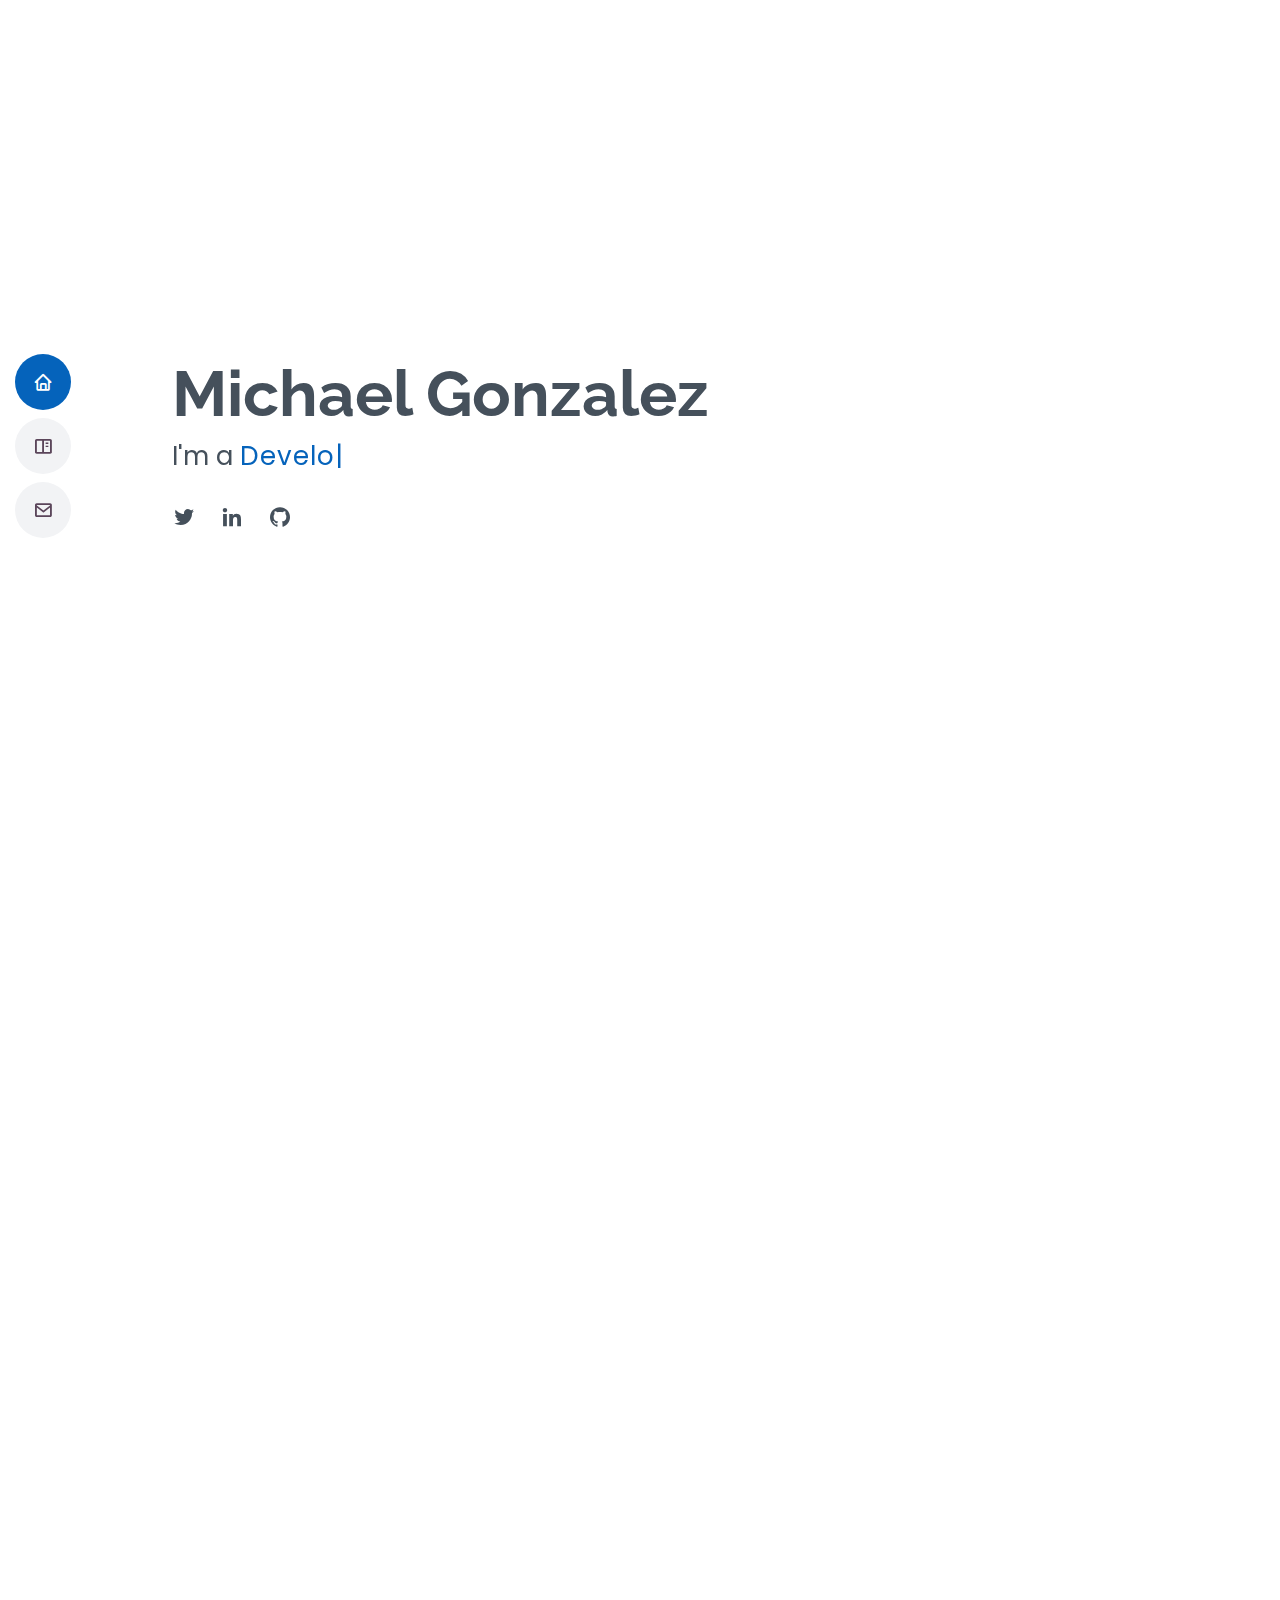
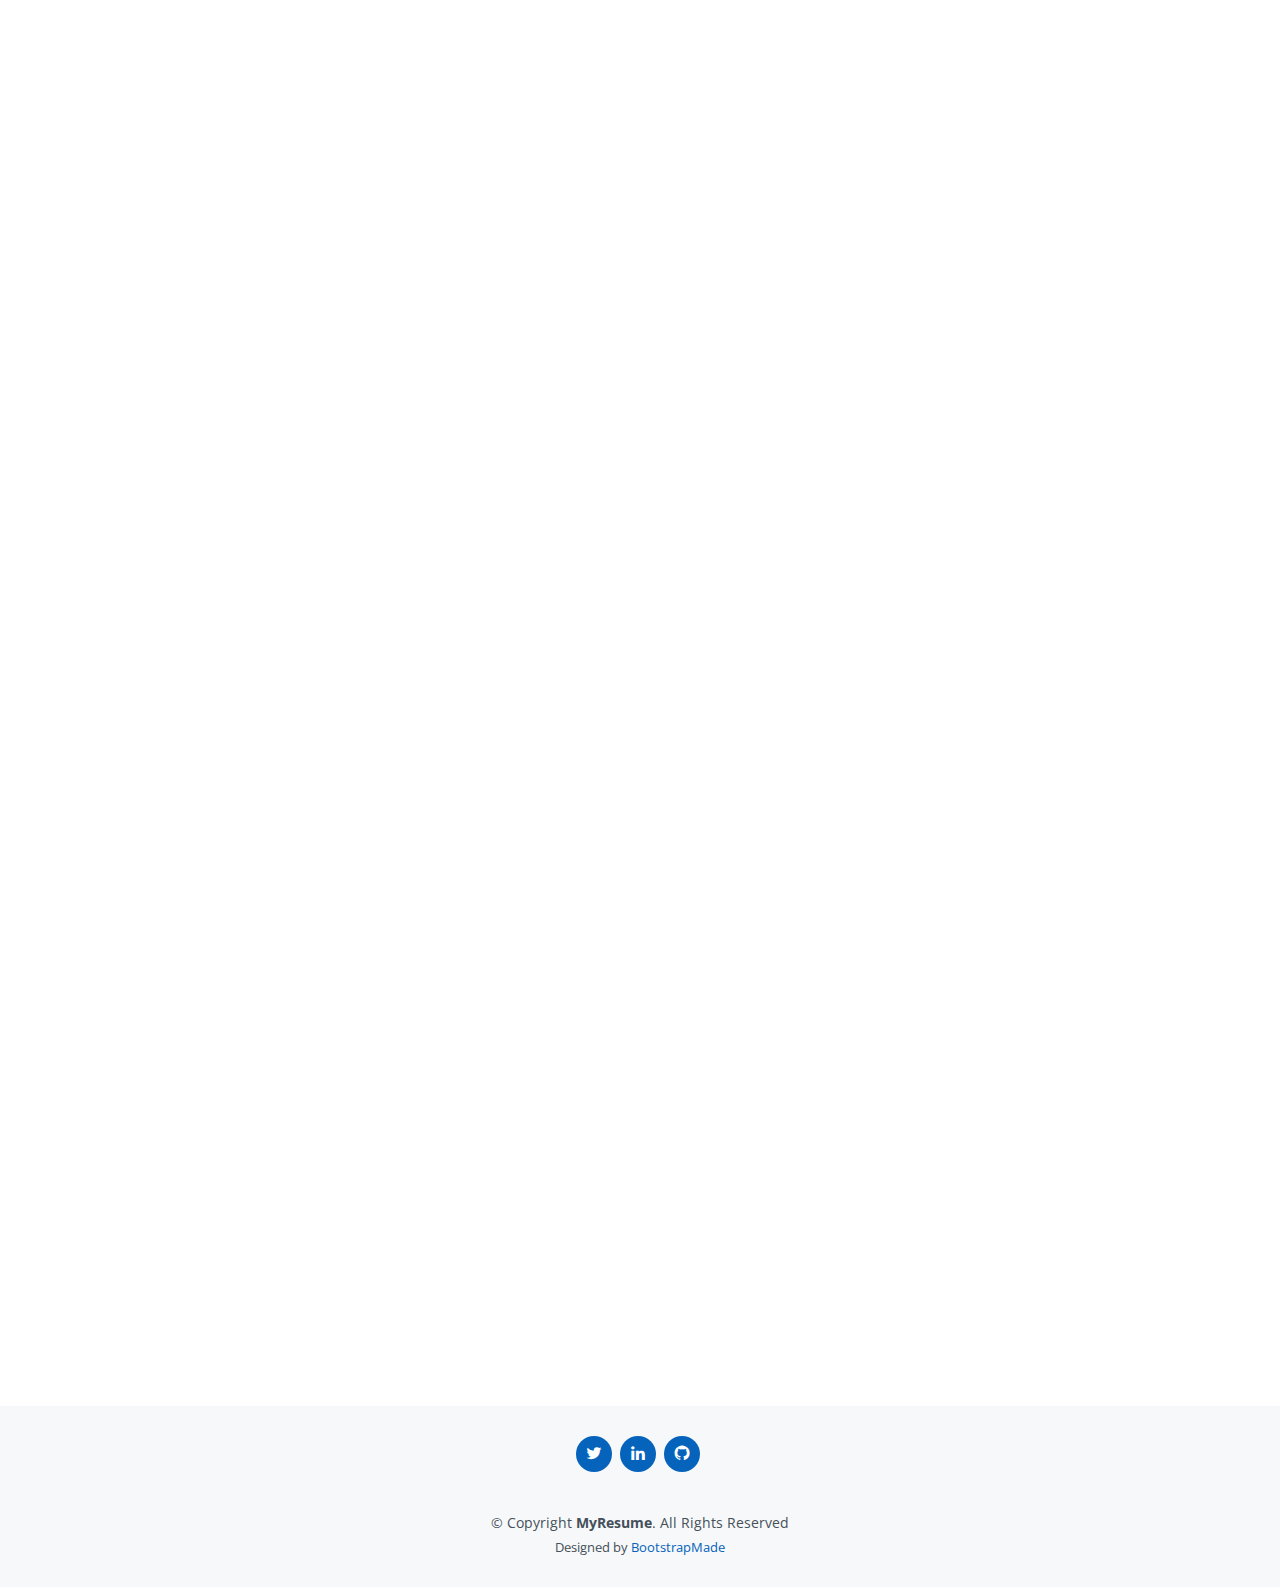
==== index.html @ fd1f39ec "init" ====
<!DOCTYPE html>
<html lang="en">

<head>
  <meta charset="utf-8">
  <meta content="width=device-width, initial-scale=1.0" name="viewport">

  <title>MyResume Bootstrap Template - Index</title>
  <meta content="" name="description">
  <meta content="" name="keywords">

  <!-- Favicons -->
  <link href="assets/img/favicon.png" rel="icon">
  <link href="assets/img/apple-touch-icon.png" rel="apple-touch-icon">

  <!-- Google Fonts -->
  <link href="https://fonts.googleapis.com/css?family=Open+Sans:300,300i,400,400i,600,600i,700,700i|Raleway:300,300i,400,400i,500,500i,600,600i,700,700i|Poppins:300,300i,400,400i,500,500i,600,600i,700,700i" rel="stylesheet">

  <!-- Vendor CSS Files -->
  <link href="assets/vendor/aos/aos.css" rel="stylesheet">
  <link href="assets/vendor/bootstrap/css/bootstrap.min.css" rel="stylesheet">
  <link href="assets/vendor/bootstrap-icons/bootstrap-icons.css" rel="stylesheet">
  <link href="assets/vendor/boxicons/css/boxicons.min.css" rel="stylesheet">
  <link href="assets/vendor/glightbox/css/glightbox.min.css" rel="stylesheet">
  <link href="assets/vendor/swiper/swiper-bundle.min.css" rel="stylesheet">

  <!-- Template Main CSS File -->
  <link href="assets/css/style.css" rel="stylesheet">


</head>

<body>

  <!-- ======= Mobile nav toggle button ======= -->
  <!-- <button type="button" class="mobile-nav-toggle d-xl-none"><i class="bi bi-list mobile-nav-toggle"></i></button> -->
  <i class="bi bi-list mobile-nav-toggle d-xl-none"></i>
  <!-- ======= Header ======= -->
  <header id="header" class="d-flex flex-column justify-content-center">

    <nav id="navbar" class="navbar nav-menu">
      <ul>
        <li><a href="#hero" class="nav-link scrollto active"><i class="bx bx-home"></i> <span>Home</span></a></li>
        <li><a href="#portfolio" class="nav-link scrollto"><i class="bx bx-book-content"></i> <span>Portfolio</span></a></li>
        <li><a href="#contact" class="nav-link scrollto"><i class="bx bx-envelope"></i> <span>Contact</span></a></li>
      </ul>
    </nav><!-- .nav-menu -->

  </header><!-- End Header -->

  <!-- ======= Hero Section ======= -->
  <section id="hero" class="d-flex flex-column justify-content-center">
    <div class="container" data-aos="zoom-in" data-aos-delay="100">
      <h1>Michael Gonzalez</h1>
      <p>I'm a <span class="typed" data-typed-items="Developer, Freelancer, Blockchain Developer"></span></p>
      <div class="social-links">
        <a href="#" class="twitter"><i class="bx bxl-twitter"></i></a>
        <a href="https://www.linkedin.com/in/michael-gonzalez-a85b90214/" class="linkedin"><i class="bx bxl-linkedin"></i></a>
        <a href="https://github.com/MichaelGonzalezDev" class="github"><i class="bx bxl-github"></i></a>
      </div>
    </div>
  </section><!-- End Hero -->

  <main id="main">



    <!-- ======= Skills Section ======= -->
    <section id="skills" class="skills section-bg">
      <div class="container" data-aos="fade-up">

        <div class="section-title">
          <h2>Skills</h2>
         
            <p class="fst-italic">
              Hello i'm Michael a student of nucamp coding bootcamp. I am a jack of all trades and have front end and back end developer skills. I'm passionate about what I do and show pride in my work. I would love to be your next developer.  
            </p>

        </div>

        <div class="row skills-content">
          
          <div class="col-lg-6">
            

            <div class="progress">
              <span class="skill">HTML</span>
              <div class="progress-bar-wrap">
                <div class="progress-bar" role="progressbar" aria-valuenow="100" aria-valuemin="0" aria-valuemax="100"></div>
              </div>
            </div>

            <div class="progress">
              <span class="skill">CSS</span>
              <ul>
                <li>Bootstrap, jQuery</li>
       
              </ul>
              <div class="progress-bar-wrap">
                <div class="progress-bar" role="progressbar" aria-valuenow="90" aria-valuemin="0" aria-valuemax="100"></div>
              </div>
            </div>

            <div class="progress">
              <span class="skill">JavaScript</span>
              <ul>
                <li>React</li>
              </ul>
              <div class="progress-bar-wrap">
                <div class="progress-bar" role="progressbar" aria-valuenow="75" aria-valuemin="0" aria-valuemax="100"></div>
              </div>
            </div>

          </div>

          <div class="col-lg-6">

            <div class="progress">
              <span class="skill">React</span>
              <div class="progress-bar-wrap">
                <div class="progress-bar" role="progressbar" aria-valuenow="80" aria-valuemin="0" aria-valuemax="100"></div>
              </div>
            </div>

            <div class="progress">
              <span class="skill">Node Js</span>
              <div class="progress-bar-wrap">
                <div class="progress-bar" role="progressbar" aria-valuenow="90" aria-valuemin="0" aria-valuemax="100"></div>
              </div>
            </div>

            <div class="progress">
              <span class="skill">Others</span>
              <ul>
                <li>VS Code, NPM, Github</li>>
              </ul>
              <div class="progress-bar-wrap">
                <div class="progress-bar" role="progressbar" aria-valuenow="55" aria-valuemin="0" aria-valuemax="100"></div>
              </div>
            </div>

          </div>

        </div>

      </div>
    </section><!-- End Skills Section -->


    <!-- ======= Portfolio Section ======= -->
    <section id="portfolio" class="portfolio section-bg">
      <div class="container" data-aos="fade-up">

        <div class="section-title">
          <h2>Portfolio</h2>
        </div>

        <div class="row">
          <div class="col-lg-12 d-flex justify-content-center" data-aos="fade-up" data-aos-delay="100">
            <ul id="portfolio-flters">
              <li data-filter="*" class="filter-active">All</li>
              <li data-filter=".filter-app">App</li>
              <li data-filter=".filter-web">Website</li>
            </ul>
          </div>
        </div>

        <div class="row portfolio-container" data-aos="fade-up" data-aos-delay="200">

          <div class="col-lg-4 col-md-6 portfolio-item filter-app">
            <div class="portfolio-wrap">
              <img src="assets/img/portfolio/portfolio-1.jpg" class="img-fluid" alt="">
              <div class="portfolio-info">
                <h4>App 1</h4>
                <p>App </p>
                <div class="portfolio-links">
                  <a href="assets/img/portfolio/portfolio-1.jpg" data-gallery="portfolioGallery" class="portfolio-lightbox" title="App 1"><i class="bx bx-plus"></i></a>
                  <a href="portfolio-details.html" class="portfolio-details-lightbox" data-glightbox="type: external" title="Portfolio Details"><i class="bx bx-link"></i></a>
                </div>
              </div>
            </div>
          </div>

          <div class="col-lg-4 col-md-6 portfolio-item filter-web">
            <div class="portfolio-wrap">
              <img src="/1-HTML-CSS-JavaScript/nucamp/drum kit/Capture.JPG" class="img-fluid" alt="">
              <div class="portfolio-info">
                <h4>Drum Kit</h4>
                <p>Website</p>
                <div class="portfolio-links">
                  <a href="/1-HTML-CSS-JavaScript/nucamp/drum kit/Capture.JPG" data-gallery="portfolioGallery" class="portfolio-lightbox" title="Drumkit"><i class="bx bx-plus"></i></a>
                  <a href="portfolio-details.html" class="portfolio-details-lightbox" data-glightbox="type: external" title="Portfolio Details"><i class="bx bx-link"></i></a>
                </div>
              </div>
            </div>
          </div>

          <div class="col-lg-4 col-md-6 portfolio-item filter-app">
            <div class="portfolio-wrap">
              <img src="assets/img/portfolio/portfolio-3.jpg" class="img-fluid" alt="">
              <div class="portfolio-info">
                <h4>App 2</h4>
                <p>App</p>
                <div class="portfolio-links">
                  <a href="assets/img/portfolio/portfolio-3.jpg" data-gallery="portfolioGallery" class="portfolio-lightbox" title="App 2"><i class="bx bx-plus"></i></a>
                  <a href="portfolio-details.html" class="portfolio-details-lightbox" data-glightbox="type: external" title="Portfolio Details"><i class="bx bx-link"></i></a>
                </div>
              </div>
            </div>
          </div>


          <div class="col-lg-4 col-md-6 portfolio-item filter-web">
            <div class="portfolio-wrap">
              <img src="assets/img/portfolio/portfolio-5.jpg" class="img-fluid" alt="">
              <div class="portfolio-info">
                <h4>Web 2</h4>
                <p>Web</p>
                <div class="portfolio-links">
                  <a href="assets/img/portfolio/portfolio-5.jpg" data-gallery="portfolioGallery" class="portfolio-lightbox" title="Web 2"><i class="bx bx-plus"></i></a>
                  <a href="portfolio-details.html" class="portfolio-details-lightbox" data-glightbox="type: external" title="Portfolio Details"><i class="bx bx-link"></i></a>
                </div>
              </div>
            </div>
          </div>

          <div class="col-lg-4 col-md-6 portfolio-item filter-app">
            <div class="portfolio-wrap">
              <img src="assets/img/portfolio/portfolio-6.jpg" class="img-fluid" alt="">
              <div class="portfolio-info">
                <h4>App 3</h4>
                <p>App</p>
                <div class="portfolio-links">
                  <a href="assets/img/portfolio/portfolio-6.jpg" data-gallery="portfolioGallery" class="portfolio-lightbox" title="App 3"><i class="bx bx-plus"></i></a>
                  <a href="portfolio-details.html" class="portfolio-details-lightbox" data-glightbox="type: external" title="Portfolio Details"><i class="bx bx-link"></i></a>
                </div>
              </div>
            </div>
          </div>

         

         

          <div class="col-lg-4 col-md-6 portfolio-item filter-web">
            <div class="portfolio-wrap">
              <img src="assets/img/portfolio/portfolio-9.jpg" class="img-fluid" alt="">
              <div class="portfolio-info">
                <h4>Web 3</h4>
                <p>Web</p>
                <div class="portfolio-links">
                  <a href="assets/img/portfolio/portfolio-9.jpg" data-gallery="portfolioGallery" class="portfolio-lightbox" title="Web 3"><i class="bx bx-plus"></i></a>
                  <a href="portfolio-details.html" class="portfolio-details-lightbox" data-glightbox="type: external" title="Portfolio Details"><i class="bx bx-link"></i></a>
                </div>
              </div>
            </div>
          </div>

        </div>

      </div>
    </section><!-- End Portfolio Section -->

   
  

    <!-- ======= Contact Section ======= -->
    <section id="contact" class="contact">
      <div class="container" data-aos="fade-up">

        <div class="section-title">
          <h2>Contact</h2>
        </div>

        <div class="row mt-1">

          <div class="col-lg-4">
            <div class="info">
              <div class="address">
                <i class="bi bi-geo-alt"></i>
                <h4>Location:</h4>
                <p>Las Vegas, Nevada</p>
              </div>

              <div class="email">
                <i class="bi bi-envelope"></i>
                <h4>Email:</h4>
                <p>michaelg0802@gmail.com.com</p>
              </div>


            </div>

          </div>

          <div class="col-lg-8 mt-5 mt-lg-0">

            <form action="forms/contact.php" method="post" role="form" class="php-email-form">
              <div class="row">
                <div class="col-md-6 form-group">
                  <input type="text" name="name" class="form-control" id="name" placeholder="Your Name" required>
                </div>
                <div class="col-md-6 form-group mt-3 mt-md-0">
                  <input type="email" class="form-control" name="email" id="email" placeholder="Your Email" required>
                </div>
              </div>
              <div class="form-group mt-3">
                <input type="text" class="form-control" name="subject" id="subject" placeholder="Subject" required>
              </div>
              <div class="form-group mt-3">
                <textarea class="form-control" name="message" rows="5" placeholder="Message" required></textarea>
              </div>
              <div class="my-3">
                <div class="loading">Loading</div>
                <div class="error-message"></div>
                <div class="sent-message">Your message has been sent. Thank you!</div>
              </div>
              <div class="text-center"><button type="submit">Send Message</button></div>
            </form>

          </div>

        </div>

      </div>
    </section><!-- End Contact Section -->

  </main><!-- End #main -->
<footer id="footer"><div class="container">
  <div class="social-links">
    <a href="#" class="twitter"><i class="bx bxl-twitter"></i></a>
    <a href="#" class="linkedin"><i class="bx bxl-linkedin"></i></a>
    <a href="https://github.com/MichaelGonzalezDev" class="github"><i class="bx bxl-github"></i></a>
  </div>
  <!-- ======= Footer ======= -->
      <div class="copyright">
        &copy; Copyright <strong><span>MyResume</span></strong>. All Rights Reserved
      </div>
      <div class="credits">
        <!-- All the links in the footer should remain intact. -->
        <!-- You can delete the links only if you purchased the pro version. -->
        <!-- Licensing information: [license-url] -->
        <!-- Purchase the pro version with working PHP/AJAX contact form: https://bootstrapmade.com/free-html-bootstrap-template-my-resume/ -->
        Designed by <a href="https://bootstrapmade.com/">BootstrapMade</a>
      </div>
    </div>
  </footer><!-- End Footer -->

  <div id="preloader"></div>
  <a href="#" class="back-to-top d-flex align-items-center justify-content-center"><i class="bi bi-arrow-up-short"></i></a>

  <!-- Vendor JS Files -->
  <script src="assets/vendor/aos/aos.js"></script>
  <script src="assets/vendor/bootstrap/js/bootstrap.bundle.min.js"></script>
  <script src="assets/vendor/glightbox/js/glightbox.min.js"></script>
  <script src="assets/vendor/isotope-layout/isotope.pkgd.min.js"></script>
  <script src="assets/vendor/php-email-form/validate.js"></script>
  <script src="assets/vendor/purecounter/purecounter.js"></script>
  <script src="assets/vendor/swiper/swiper-bundle.min.js"></script>
  <script src="assets/vendor/typed.js/typed.min.js"></script>
  <script src="assets/vendor/waypoints/noframework.waypoints.js"></script>

  <!-- Template Main JS File -->
  <script src="assets/js/main.js"></script>

</body>

</html>
---- assets/css/style.css ----
/**
* Template Name: MyResume - v4.5.0
* Template URL: https://bootstrapmade.com/free-html-bootstrap-template-my-resume/
* Author: BootstrapMade.com
* License: https://bootstrapmade.com/license/
*/

/*--------------------------------------------------------------
# General
--------------------------------------------------------------*/
body {
  font-family: "Open Sans", sans-serif;
  color: #272829;
}

a {
  color: #0563bb;
  text-decoration: none;
}

a:hover {
  color: #067ded;
  text-decoration: none;
}

h1, h2, h3, h4, h5, h6 {
  font-family: "Raleway", sans-serif;
}

/*--------------------------------------------------------------
# Back to top button
--------------------------------------------------------------*/
.back-to-top {
  position: fixed;
  visibility: hidden;
  opacity: 0;
  right: 15px;
  bottom: 15px;
  z-index: 996;
  background: #0563bb;
  width: 40px;
  height: 40px;
  border-radius: 50px;
  transition: all 0.4s;
}
.back-to-top i {
  font-size: 28px;
  color: #fff;
  line-height: 0;
}
.back-to-top:hover {
  background: #0678e3;
  color: #fff;
}
.back-to-top.active {
  visibility: visible;
  opacity: 1;
}

/*--------------------------------------------------------------
# Preloader
--------------------------------------------------------------*/
#preloader {
  position: fixed;
  top: 0;
  left: 0;
  right: 0;
  bottom: 0;
  z-index: 9999;
  overflow: hidden;
  background: #fff;
}

#preloader:before {
  content: "";
  position: fixed;
  top: calc(50% - 30px);
  left: calc(50% - 30px);
  border: 6px solid #0563bb;
  border-top-color: #fff;
  border-bottom-color: #fff;
  border-radius: 50%;
  width: 60px;
  height: 60px;
  -webkit-animation: animate-preloader 1s linear infinite;
  animation: animate-preloader 1s linear infinite;
}

@-webkit-keyframes animate-preloader {
  0% {
    transform: rotate(0deg);
  }
  100% {
    transform: rotate(360deg);
  }
}

@keyframes animate-preloader {
  0% {
    transform: rotate(0deg);
  }
  100% {
    transform: rotate(360deg);
  }
}
/*--------------------------------------------------------------
# Disable aos animation delay on mobile devices
--------------------------------------------------------------*/
@media screen and (max-width: 768px) {
  [data-aos-delay] {
    transition-delay: 0 !important;
  }
}
/*--------------------------------------------------------------
# Header
--------------------------------------------------------------*/
#header {
  position: fixed;
  top: 0;
  left: 0;
  bottom: 0;
  z-index: 9997;
  transition: all 0.5s;
  padding: 15px;
  overflow-y: auto;
}
@media (max-width: 992px) {
  #header {
    width: 300px;
    background: #fff;
    border-right: 1px solid #e6e9ec;
    left: -300px;
  }
}

@media (min-width: 992px) {
  #main {
    margin-left: 100px;
  }
}
/*--------------------------------------------------------------
# Navigation Menu
--------------------------------------------------------------*/
/**
* Desktop Navigation 
*/
.nav-menu {
  padding: 0;
  display: block;
}
.nav-menu * {
  margin: 0;
  padding: 0;
  list-style: none;
}
.nav-menu > ul > li {
  position: relative;
  white-space: nowrap;
}
.nav-menu a, .nav-menu a:focus {
  display: flex;
  align-items: center;
  color: #5b455a;
  padding: 10px 18px;
  margin-bottom: 8px;
  transition: 0.3s;
  font-size: 15px;
  border-radius: 50px;
  background: #f2f3f5;
  height: 56px;
  width: 100%;
  overflow: hidden;
  transition: 0.3s;
}
.nav-menu a i, .nav-menu a:focus i {
  font-size: 20px;
}
.nav-menu a span, .nav-menu a:focus span {
  padding: 0 5px 0 7px;
  color: #45505b;
}
@media (min-width: 992px) {
  .nav-menu a, .nav-menu a:focus {
    width: 56px;
  }
  .nav-menu a span, .nav-menu a:focus span {
    display: none;
    color: #fff;
  }
}
.nav-menu a:hover, .nav-menu .active, .nav-menu .active:focus, .nav-menu li:hover > a {
  color: #fff;
  background: #0563bb;
}
.nav-menu a:hover span, .nav-menu .active span, .nav-menu .active:focus span, .nav-menu li:hover > a span {
  color: #fff;
}
.nav-menu a:hover, .nav-menu li:hover > a {
  width: 100%;
  color: #fff;
}
.nav-menu a:hover span, .nav-menu li:hover > a span {
  display: block;
}

/**
* Mobile Navigation 
*/
.mobile-nav-toggle {
  position: fixed;
  right: 10px;
  top: 10px;
  z-index: 9998;
  border: 0;
  background: none;
  font-size: 28px;
  transition: all 0.4s;
  outline: none !important;
  line-height: 0;
  cursor: pointer;
  border-radius: 50px;
  padding: 5px;
}
.mobile-nav-toggle i {
  color: #45505b;
}

.mobile-nav-active {
  overflow: hidden;
}
.mobile-nav-active #header {
  left: 0;
}
.mobile-nav-active .mobile-nav-toggle {
  color: #fff;
  background-color: #0563bb;
}

/*--------------------------------------------------------------
# Hero Section
--------------------------------------------------------------*/
#hero {
  width: 100%;
  height: 100vh;
  background: url("/MyResume/assets/img/background.jpg") top right no-repeat;
  background-size: cover;
  position: relative;
}
@media (min-width: 992px) {
  #hero {
    padding-left: 160px;
  }
}
#hero:before {
  content: "";
  background: rgba(255, 255, 255, 0.8);
  position: absolute;
  bottom: 0;
  top: 0;
  left: 0;
  right: 0;
}
#hero h1 {
  margin: 0;
  font-size: 64px;
  font-weight: 700;
  line-height: 56px;
  color: #45505b;
}
#hero p {
  color: #45505b;
  margin: 15px 0 0 0;
  font-size: 26px;
  font-family: "Poppins", sans-serif;
}
#hero p span {
  color: #0563bb;
  letter-spacing: 1px;
}
#hero .social-links {
  margin-top: 30px;
}
#hero .social-links a {
  font-size: 24px;
  display: inline-block;
  color: #45505b;
  line-height: 1;
  margin-right: 20px;
  transition: 0.3s;
}
#hero .social-links a:hover {
  color: #0563bb;
}
@media (max-width: 992px) {
  #hero {
    text-align: center;
  }
  #hero h1 {
    font-size: 32px;
    line-height: 36px;
  }
  #hero p {
    margin-top: 10px;
    font-size: 20px;
    line-height: 24px;
  }
}

/*--------------------------------------------------------------
# Sections General
--------------------------------------------------------------*/
section {
  padding: 60px 0;
  overflow: hidden;
}

.section-title {
  text-align: center;
  padding-bottom: 30px;
}
.section-title h2 {
  font-size: 32px;
  font-weight: bold;
  text-transform: uppercase;
  margin-bottom: 20px;
  padding-bottom: 20px;
  position: relative;
  color: #45505b;
}
.section-title h2::before {
  content: "";
  position: absolute;
  display: block;
  width: 120px;
  height: 1px;
  background: #ddd;
  bottom: 1px;
  left: calc(50% - 60px);
}
.section-title h2::after {
  content: "";
  position: absolute;
  display: block;
  width: 40px;
  height: 3px;
  background: #0563bb;
  bottom: 0;
  left: calc(50% - 20px);
}
.section-title p {
  margin-bottom: 0;
}

/*--------------------------------------------------------------
# About
--------------------------------------------------------------*/
.about .content h3 {
  font-weight: 700;
  font-size: 26px;
  color: #728394;
}
.about .content ul {
  list-style: none;
  padding: 0;
}
.about .content ul li {
  margin-bottom: 20px;
  display: flex;
  align-items: center;
}
.about .content ul strong {
  margin-right: 10px;
}
.about .content ul i {
  font-size: 16px;
  margin-right: 5px;
  color: #0563bb;
  line-height: 0;
}
.about .content p:last-child {
  margin-bottom: 0;
}

/*--------------------------------------------------------------
# Akills
--------------------------------------------------------------*/
.skills .progress {
  height: 60px;
  display: block;
  background: none;
  border-radius: 0;
}
.skills .progress .skill {
  padding: 10px 0;
  margin: 0;
  text-transform: uppercase;
  display: block;
  font-weight: 600;
  font-family: "Poppins", sans-serif;
  color: #45505b;
}



/*--------------------------------------------------------------

# Portfolio
--------------------------------------------------------------*/
.portfolio .portfolio-item {
  margin-bottom: 30px;
}
.portfolio #portfolio-flters {
  padding: 0;
  margin: 0 auto 25px auto;
  list-style: none;
  text-align: center;
  background: #fff;
  border-radius: 50px;
  padding: 2px 15px;
}
.portfolio #portfolio-flters li {
  cursor: pointer;
  display: inline-block;
  padding: 10px 15px;
  font-size: 14px;
  font-weight: 600;
  line-height: 1;
  text-transform: uppercase;
  color: #272829;
  margin-bottom: 5px;
  transition: all 0.3s ease-in-out;
}
.portfolio #portfolio-flters li:hover, .portfolio #portfolio-flters li.filter-active {
  color: #0563bb;
}
.portfolio #portfolio-flters li:last-child {
  margin-right: 0;
}
.portfolio .portfolio-wrap {
  transition: 0.3s;
  position: relative;
  overflow: hidden;
  z-index: 1;
  background: rgba(69, 80, 91, 0.8);
}
.portfolio .portfolio-wrap::before {
  content: "";
  background: rgba(255, 255, 255, 0.7);
  position: absolute;
  left: 30px;
  right: 30px;
  top: 30px;
  bottom: 30px;
  transition: all ease-in-out 0.3s;
  z-index: 2;
  opacity: 0;
}
.portfolio .portfolio-wrap .portfolio-info {
  opacity: 0;
  position: absolute;
  top: 0;
  left: 0;
  right: 0;
  bottom: 0;
  text-align: center;
  z-index: 3;
  transition: all ease-in-out 0.3s;
  display: flex;
  flex-direction: column;
  justify-content: center;
  align-items: center;
}
.portfolio .portfolio-wrap .portfolio-info::before {
  display: block;
  content: "";
  width: 48px;
  height: 48px;
  position: absolute;
  top: 35px;
  left: 35px;
  border-top: 3px solid #d7dce1;
  border-left: 3px solid #d7dce1;
  transition: all 0.5s ease 0s;
  z-index: 9994;
}
.portfolio .portfolio-wrap .portfolio-info::after {
  display: block;
  content: "";
  width: 48px;
  height: 48px;
  position: absolute;
  bottom: 35px;
  right: 35px;
  border-bottom: 3px solid #d7dce1;
  border-right: 3px solid #d7dce1;
  transition: all 0.5s ease 0s;
  z-index: 9994;
}
.portfolio .portfolio-wrap .portfolio-info h4 {
  font-size: 20px;
  color: #45505b;
  font-weight: 600;
}
.portfolio .portfolio-wrap .portfolio-info p {
  color: #45505b;
  font-size: 14px;
  text-transform: uppercase;
  padding: 0;
  margin: 0;
}
.portfolio .portfolio-wrap .portfolio-links {
  text-align: center;
  z-index: 4;
}
.portfolio .portfolio-wrap .portfolio-links a {
  color: #45505b;
  margin: 0 2px;
  font-size: 28px;
  display: inline-block;
  transition: 0.3s;
}
.portfolio .portfolio-wrap .portfolio-links a:hover {
  color: #148af9;
}
.portfolio .portfolio-wrap:hover::before {
  top: 0;
  left: 0;
  right: 0;
  bottom: 0;
  opacity: 1;
}
.portfolio .portfolio-wrap:hover .portfolio-info {
  opacity: 1;
}
.portfolio .portfolio-wrap:hover .portfolio-info::before {
  top: 15px;
  left: 15px;
}
.portfolio .portfolio-wrap:hover .portfolio-info::after {
  bottom: 15px;
  right: 15px;
}

/*--------------------------------------------------------------
# Portfolio Details
--------------------------------------------------------------*/
.portfolio-details {
  padding-top: 40px;
}
.portfolio-details .portfolio-details-slider img {
  width: 100%;
}
.portfolio-details .portfolio-details-slider .swiper-pagination {
  margin-top: 20px;
  position: relative;
}
.portfolio-details .portfolio-details-slider .swiper-pagination .swiper-pagination-bullet {
  width: 12px;
  height: 12px;
  background-color: #fff;
  opacity: 1;
  border: 1px solid #0563bb;
}
.portfolio-details .portfolio-details-slider .swiper-pagination .swiper-pagination-bullet-active {
  background-color: #0563bb;
}
.portfolio-details .portfolio-info {
  padding: 30px;
  box-shadow: 0px 0 30px rgba(69, 80, 91, 0.08);
}
.portfolio-details .portfolio-info h3 {
  font-size: 22px;
  font-weight: 700;
  margin-bottom: 20px;
  padding-bottom: 20px;
  border-bottom: 1px solid #eee;
}
.portfolio-details .portfolio-info ul {
  list-style: none;
  padding: 0;
  font-size: 15px;
}
.portfolio-details .portfolio-info ul li + li {
  margin-top: 10px;
}
.portfolio-details .portfolio-description {
  padding-top: 30px;
}
.portfolio-details .portfolio-description h2 {
  font-size: 26px;
  font-weight: 700;
  margin-bottom: 20px;
}
.portfolio-details .portfolio-description p {
  padding: 0;
}

/*--------------------------------------------------------------
# Services
--------------------------------------------------------------*/
.services .icon-box {
  text-align: center;
  padding: 70px 20px 80px 20px;
  transition: all ease-in-out 0.3s;
  background: #fff;
  box-shadow: 0px 5px 90px 0px rgba(110, 123, 131, 0.05);
}
.services .icon-box .icon {
  margin: 0 auto;
  width: 100px;
  height: 100px;
  display: flex;
  align-items: center;
  justify-content: center;
  transition: ease-in-out 0.3s;
  position: relative;
}
.services .icon-box .icon i {
  font-size: 36px;
  transition: 0.5s;
  position: relative;
}
.services .icon-box .icon svg {
  position: absolute;
  top: 0;
  left: 0;
}
.services .icon-box .icon svg path {
  transition: 0.5s;
  fill: #f5f5f5;
}
.services .icon-box h4 {
  font-weight: 600;
  margin: 10px 0 15px 0;
  font-size: 22px;
}
.services .icon-box h4 a {
  color: #45505b;
  transition: ease-in-out 0.3s;
}
.services .icon-box p {
  line-height: 24px;
  font-size: 14px;
  margin-bottom: 0;
}
.services .icon-box:hover {
  border-color: #fff;
  box-shadow: 0px 0 35px 0 rgba(0, 0, 0, 0.08);
}
.services .iconbox-blue i {
  color: #47aeff;
}
.services .iconbox-blue:hover .icon i {
  color: #fff;
}
.services .iconbox-blue:hover .icon path {
  fill: #47aeff;
}
.services .iconbox-orange i {
  color: #ffa76e;
}
.services .iconbox-orange:hover .icon i {
  color: #fff;
}
.services .iconbox-orange:hover .icon path {
  fill: #ffa76e;
}
.services .iconbox-pink i {
  color: #e80368;
}
.services .iconbox-pink:hover .icon i {
  color: #fff;
}
.services .iconbox-pink:hover .icon path {
  fill: #e80368;
}
.services .iconbox-yellow i {
  color: #ffbb2c;
}
.services .iconbox-yellow:hover .icon i {
  color: #fff;
}
.services .iconbox-yellow:hover .icon path {
  fill: #ffbb2c;
}
.services .iconbox-red i {
  color: #ff5828;
}
.services .iconbox-red:hover .icon i {
  color: #fff;
}
.services .iconbox-red:hover .icon path {
  fill: #ff5828;
}
.services .iconbox-teal i {
  color: #11dbcf;
}
.services .iconbox-teal:hover .icon i {
  color: #fff;
}
.services .iconbox-teal:hover .icon path {
  fill: #11dbcf;
}

/*--------------------------------------------------------------
# Testimonials
--------------------------------------------------------------*/
.testimonials .section-header {
  margin-bottom: 40px;
}
.testimonials .testimonials-carousel, .testimonials .testimonials-slider {
  overflow: hidden;
}
.testimonials .testimonial-item {
  text-align: center;
}
.testimonials .testimonial-item .testimonial-img {
  width: 120px;
  border-radius: 50%;
  border: 4px solid #fff;
  margin: 0 auto;
}
.testimonials .testimonial-item h3 {
  font-size: 20px;
  font-weight: bold;
  margin: 10px 0 5px 0;
  color: #111;
}
.testimonials .testimonial-item h4 {
  font-size: 14px;
  color: #999;
  margin: 0 0 15px 0;
}
.testimonials .testimonial-item .quote-icon-left, .testimonials .testimonial-item .quote-icon-right {
  color: #90c8fc;
  font-size: 26px;
}
.testimonials .testimonial-item .quote-icon-left {
  display: inline-block;
  left: -5px;
  position: relative;
}
.testimonials .testimonial-item .quote-icon-right {
  display: inline-block;
  right: -5px;
  position: relative;
  top: 10px;
}
.testimonials .testimonial-item p {
  font-style: italic;
  margin: 0 auto 15px auto;
}
.testimonials .swiper-pagination {
  margin-top: 20px;
  position: relative;
}
.testimonials .swiper-pagination .swiper-pagination-bullet {
  width: 12px;
  height: 12px;
  background-color: #fff;
  opacity: 1;
  border: 1px solid #0563bb;
}
.testimonials .swiper-pagination .swiper-pagination-bullet-active {
  background-color: #0563bb;
}
@media (min-width: 992px) {
  .testimonials .testimonial-item p {
    width: 80%;
  }
}

/*--------------------------------------------------------------
# Contact
--------------------------------------------------------------*/
.contact .info {
  width: 100%;
  background: #fff;
}
.contact .info i {
  font-size: 20px;
  color: #0563bb;
  float: left;
  width: 44px;
  height: 44px;
  background: #eef7ff;
  display: flex;
  justify-content: center;
  align-items: center;
  border-radius: 50px;
  transition: all 0.3s ease-in-out;
}
.contact .info h4 {
  padding: 0 0 0 60px;
  font-size: 22px;
  font-weight: 600;
  margin-bottom: 5px;
  color: #45505b;
}
.contact .info p {
  padding: 0 0 0 60px;
  margin-bottom: 0;
  font-size: 14px;
  color: #728394;
}
.contact .info .email, .contact .info .phone {
  margin-top: 40px;
}
.contact .info .email:hover i, .contact .info .address:hover i, .contact .info .phone:hover i {
  background: #0563bb;
  color: #fff;
}
.contact .php-email-form {
  width: 100%;
  background: #fff;
}
.contact .php-email-form .form-group {
  padding-bottom: 8px;
}
.contact .php-email-form .error-message {
  display: none;
  color: #fff;
  background: #ed3c0d;
  text-align: left;
  padding: 15px;
  font-weight: 600;
}
.contact .php-email-form .error-message br + br {
  margin-top: 25px;
}
.contact .php-email-form .sent-message {
  display: none;
  color: #fff;
  background: #18d26e;
  text-align: center;
  padding: 15px;
  font-weight: 600;
}
.contact .php-email-form .loading {
  display: none;
  background: #fff;
  text-align: center;
  padding: 15px;
}
.contact .php-email-form .loading:before {
  content: "";
  display: inline-block;
  border-radius: 50%;
  width: 24px;
  height: 24px;
  margin: 0 10px -6px 0;
  border: 3px solid #18d26e;
  border-top-color: #eee;
  -webkit-animation: animate-loading 1s linear infinite;
  animation: animate-loading 1s linear infinite;
}
.contact .php-email-form input, .contact .php-email-form textarea {
  border-radius: 4px;
  box-shadow: none;
  font-size: 14px;
}
.contact .php-email-form input {
  height: 44px;
}
.contact .php-email-form textarea {
  padding: 10px 12px;
}
.contact .php-email-form button[type=submit] {
  background: #0563bb;
  border: 0;
  padding: 10px 35px;
  color: #fff;
  transition: 0.4s;
  border-radius: 50px;
}
.contact .php-email-form button[type=submit]:hover {
  background: #0678e3;
}
@-webkit-keyframes animate-loading {
  0% {
    transform: rotate(0deg);
  }
  100% {
    transform: rotate(360deg);
  }
}
@keyframes animate-loading {
  0% {
    transform: rotate(0deg);
  }
  100% {
    transform: rotate(360deg);
  }
}

/*--------------------------------------------------------------
# Footer
--------------------------------------------------------------*/
#footer {
  background: #f7f8f9;
  color: #45505b;
  font-size: 14px;
  text-align: center;
  padding: 30px 0;
}
#footer h3 {
  font-size: 36px;
  font-weight: 700;
  position: relative;
  font-family: "Poppins", sans-serif;
  padding: 0;
  margin: 0 0 15px 0;
}
#footer p {
  font-size: 15;
  font-style: italic;
  padding: 0;
  margin: 0 0 40px 0;
}
#footer .social-links {
  margin: 0 0 40px 0;
}
#footer .social-links a {
  font-size: 18px;
  display: inline-block;
  background: #0563bb;
  color: #fff;
  line-height: 1;
  padding: 8px 0;
  margin-right: 4px;
  border-radius: 50%;
  text-align: center;
  width: 36px;
  height: 36px;
  transition: 0.3s;
}
#footer .social-links a:hover {
  background: #0678e3;
  color: #fff;
  text-decoration: none;
}
#footer .copyright {
  margin: 0 0 5px 0;
}
#footer .credits {
  font-size: 13px;
}
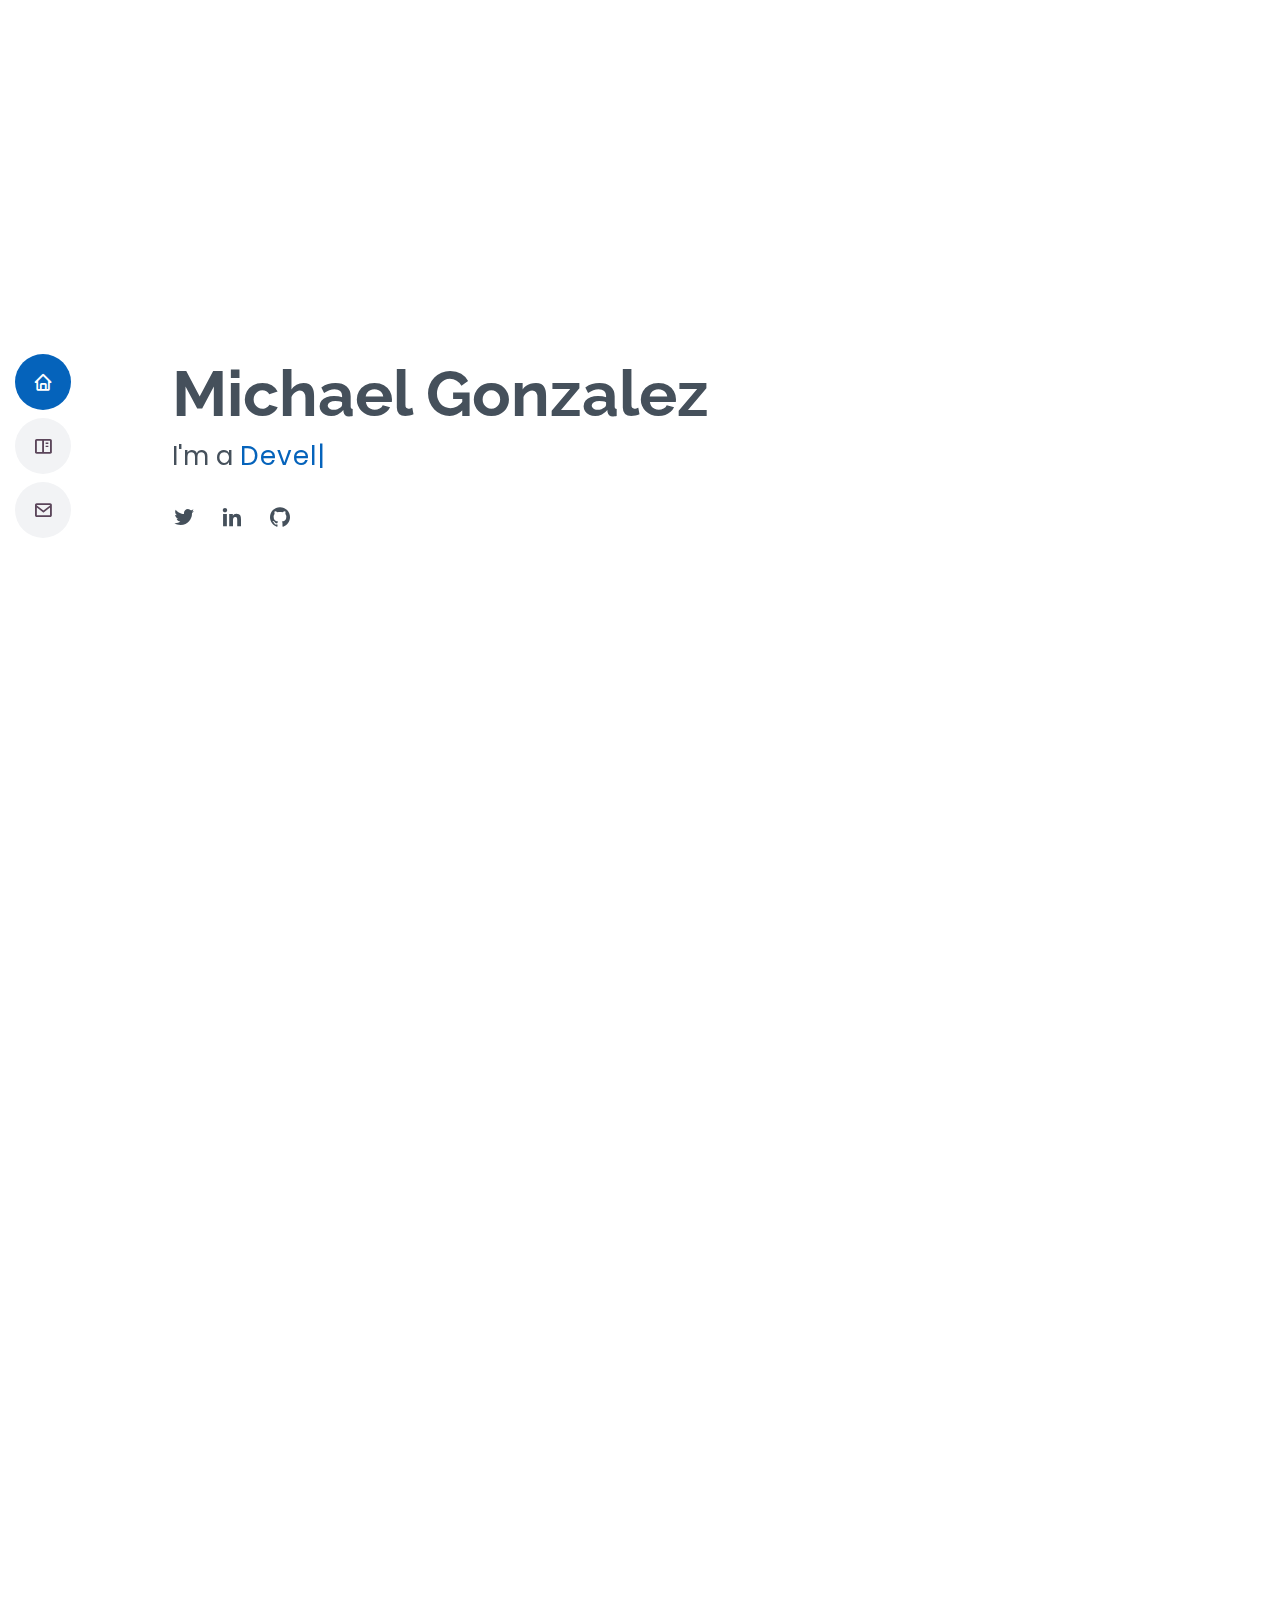
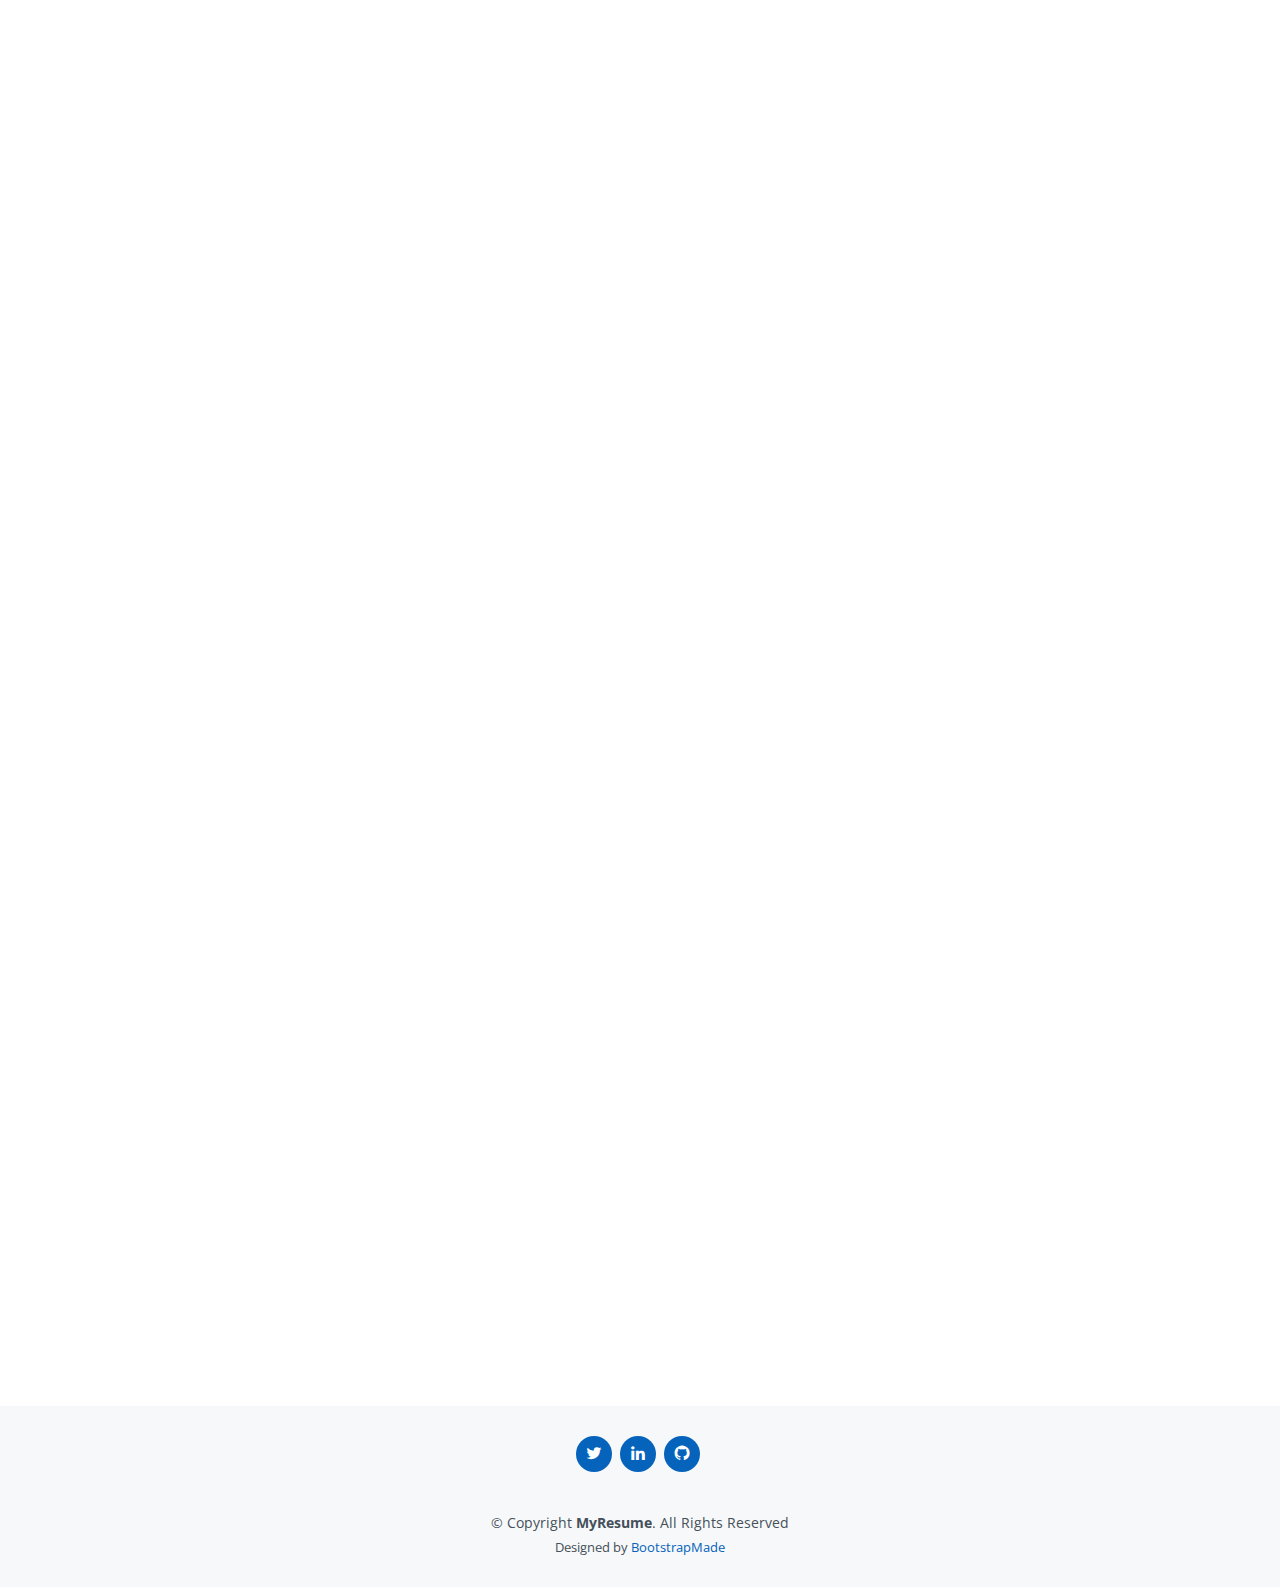
==== commit e9421fb5: "Update index.html" ====
--- a/index.html
+++ b/index.html
@@ -5,7 +5,7 @@
   <meta charset="utf-8">
   <meta content="width=device-width, initial-scale=1.0" name="viewport">
 
-  <title>MyResume Bootstrap Template - Index</title>
+  <title>test</title>
   <meta content="" name="description">
   <meta content="" name="keywords">
 
@@ -365,4 +365,4 @@
 
 </body>
 
-</html>+</html>
